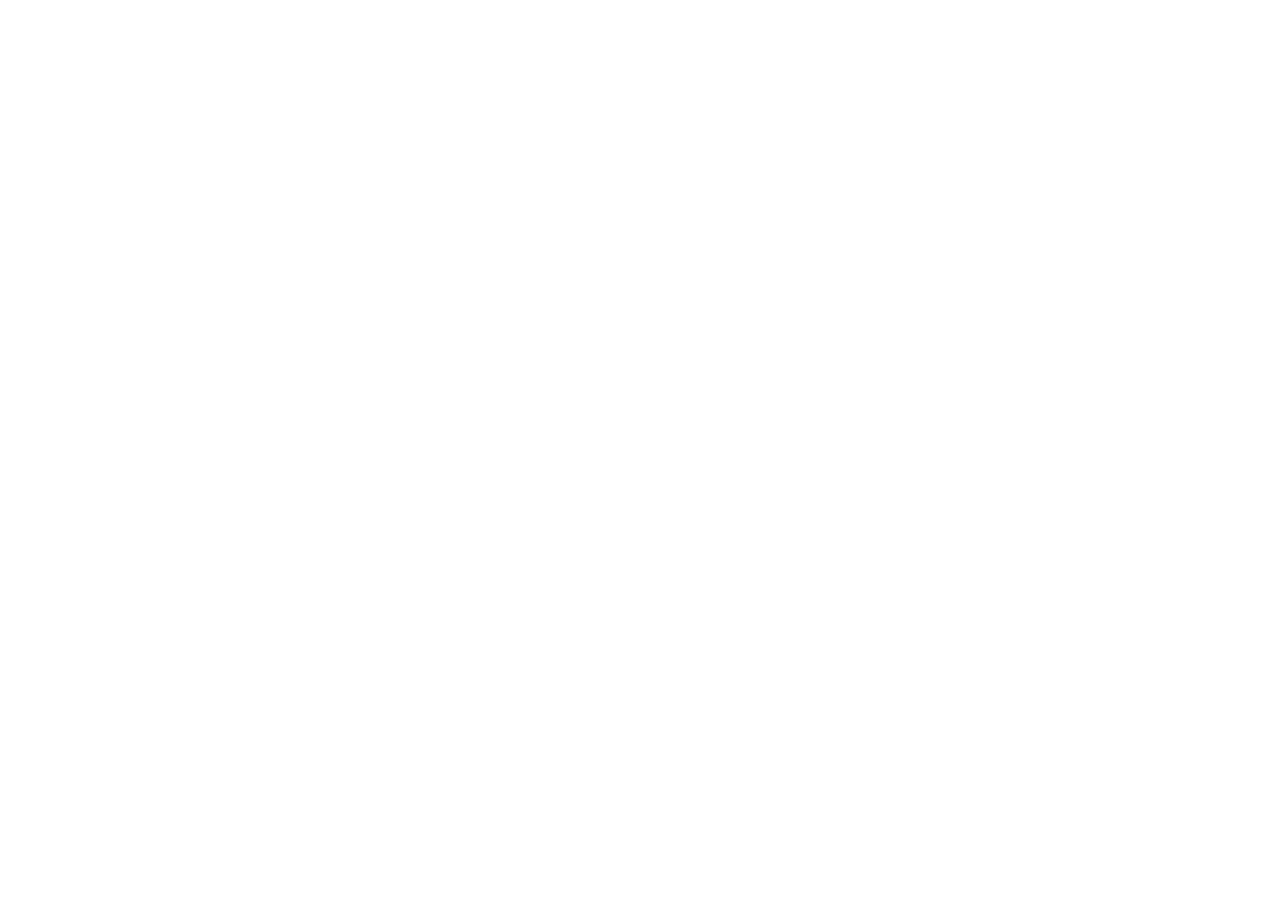
==== index.html @ 768422ad "created external css" ====
<!DOCTYPE html>
<html lang="en">
<head>
<meta charset="UTF-8">
<meta name="viewport" content="width=device-width, initial-scale=1.0">
<title>Portfolio Page: Your name here</title>
</head>
<body>

    <!-- Set up your page structure here -->


    <script src="https://cdn.jsdelivr.net/npm/typed.js@2.0.12"></script>
    <script>
        

    var options = {
        strings: ['I&apos;m &lt;Your Name Here!&gt;', 'Thanks for visiting!'],
        typeSpeed: 100,
        backSpeed:100,
        loop: false
    };
    var typed = new Typed('.typing', options);

    </script>
</body>
</html>
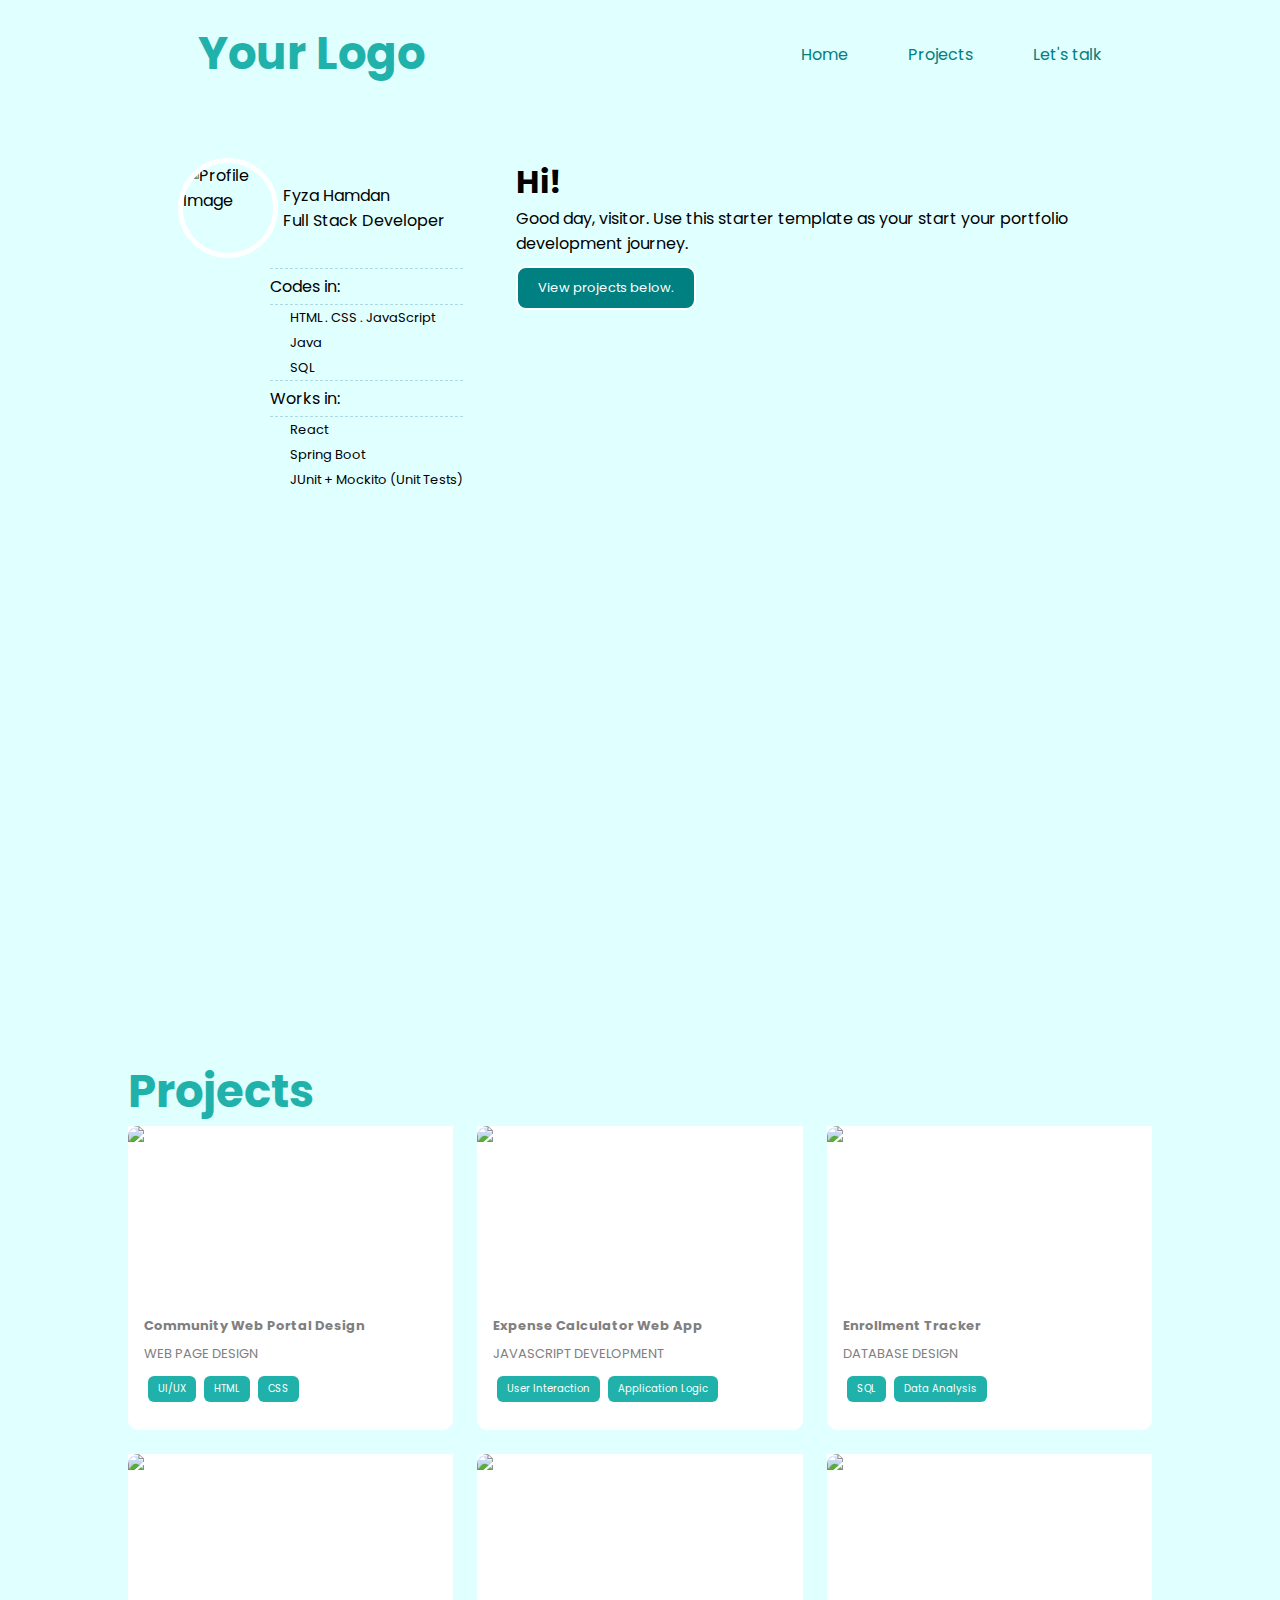
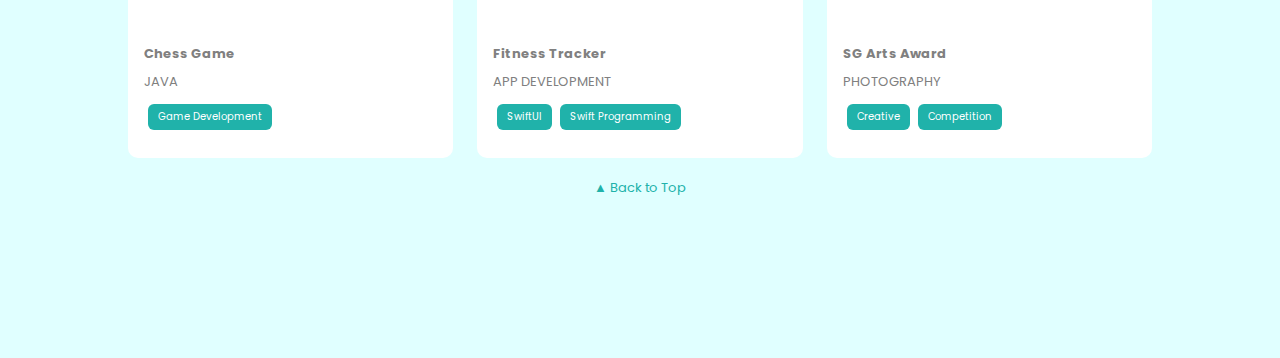
==== commit 7273ba46: "Updated external style" ====
--- a/index.html
+++ b/index.html
@@ -1,27 +1,155 @@
 <!DOCTYPE html>
 <html lang="en">
 <head>
-<meta charset="UTF-8">
-<meta name="viewport" content="width=device-width, initial-scale=1.0">
-<title>Portfolio Page: Your name here</title>
+    <meta charset="UTF-8">
+    <meta name="viewport" content="width=device-width, initial-scale=1.0">
+    <title>Portfolio Page: Fyza Hamdan</title>
+    <link rel="stylesheet" href="css/style.css">
+  
 </head>
 <body>
 
-    <!-- Set up your page structure here -->
+    <!-- Header Section -->
+    <a name="top"></a>
+    <div class="header">
+        <div class="logo">Your Logo</div>
+        <nav>
+            <ul>
+                <li><a href="#top">Home</a></li>
+                <li><a href="#projects">Projects</a></li>
+                <li><a href="#contact">Let's talk</a></li>
+            </ul>
+        </nav>
+    </div>
+
+    <!-- Main Section -->
+    <section id="mainsection">
+        <div class="left-div">
+            <div class="profilecontainer">
+                <img src="img/alex.png" class="rounded-image" alt="Profile Image">
+                <p>
+                    <span>Fyza Hamdan</span>
+                    <span>Full Stack Developer</span>
+                </p>
+            </div>
+
+            <div class="profiledetails">
+                <span class="subheader">Codes in:</span>
+                <ul>
+                    <li>HTML . CSS . JavaScript</li>
+                    <li>Java</li>
+                    <li>SQL</li>
+                </ul>
+                <span class="subheader">Works in:</span>
+                <ul>
+                    <li>React</li>
+                    <li>Spring Boot</li>
+                    <li>JUnit + Mockito (Unit Tests)</li>
+                </ul>
+            </div>
+        </div>
+
+        <div class="right-div">
+            <div class="text">
+                <h1>Hi! <span class="typing"></span></h1>
+                <p>Good day, visitor. Use this starter template as your start your portfolio development journey.</p>
+                <div class="linkcontainer">
+                    <a href="#projects">View projects below.</a>
+                </div>
+            </div>
+        </div>
+    </section>
+
+    <!-- Project Section -->
+    <a name="projects"></a>
+    <section id="projectsection">
+        <div class="sectiontitle">Projects</div>
+        <div class="showcasecontainer">
+            <!-- Project Cards -->
+
+            <!-- Project Card #1 -->
+            <div class="projectcard">
+                <a href="#">
+                    <img src="img/web-design.jpg" alt="Web Design">
+                    <h4>Community Web Portal Design</h4>
+                    <p class="scope">Web Page Design</p>
+                    <p><span>UI/UX</span><span>HTML</span><span>CSS</span></p>
+                </a>
+            </div>
+
+            <!-- Project Card #2 -->
+            <div class="projectcard">
+                <a href="#">
+                    <img src="img/mobile-app.jpg" alt="Mobile App">
+                    <h4>Expense Calculator Web App</h4>
+                    <p class="scope">JavaScript Development</p>
+                    <p><span>User Interaction</span><span>Application Logic</span></p>
+                </a>
+            </div>
+
+            <!-- Project card #3 -->
+        <div class="projectcard">
+            <a href="#">
+                <img src="img/data-tracking.jpg" alt="Add a description here">
+                <!-- Project name -->
+                <h4>Enrollment Tracker</h4>
+                <p class="scope">Database Design</p>
+                <p><span>SQL</span><span>Data Analysis</span></p>
+            </a>
+        </div>
+
+            <!-- Project card #4 -->
+        <div class="projectcard">
+            <a href="#">
+                <img src="img/chess.jpg" alt="Add a description here">
+                <!-- Project name -->
+                <h4>Chess Game</h4>
+                <p class="scope">Java</p>
+                <p><span>Game Development</span></p>
+            </a>
+        </div>
+
+            <!-- Project card #5 -->
+        <div class="projectcard">
+            <a href="#">
+                <img src="img/fitness-tracking.jpg" alt="Add a description here">
+                <!-- Project name -->
+                <h4>Fitness Tracker</h4>
+                <p class="scope">App Development</p>
+                <p><span>SwiftUI</span><span>Swift Programming</span></p>
+            </a>
+        </div>
 
 
-    <script src="https://cdn.jsdelivr.net/npm/typed.js@2.0.12"></script>
-    <script>
+            <!-- Project card #6 -->
+        <div class="projectcard">
+            <a href="#">
+                <img src="img/photography.jpg" alt="Add a description here">
+                <!-- Project name -->
+                <h4>SG Arts Award</h4>
+                <p class="scope">Photography</p>
+                <p><span>Creative</span><span>Competition</span></p>
+            </a>
+        </div>
         
+            <!-- Additional Project Cards here -->
+        </div>
+        <!-- Back to Top Button -->
+        <div class="top">
+            <a href="#top">&#x25B2; Back to Top</a>
+        </div>
+    </section>
 
+    <!-- Typed.js for Typing Animation -->
+<script src="https://cdn.jsdelivr.net/npm/typed.js@2.0.12"></script>
+<script>
     var options = {
-        strings: ['I&apos;m &lt;Your Name Here!&gt;', 'Thanks for visiting!'],
+        strings: ['Welcome To Fyza Portfolio.', 'Thanks For Visiting!'],
         typeSpeed: 100,
-        backSpeed:100,
-        loop: false
+        backSpeed: 50,
+        loop: true
     };
+
     var typed = new Typed('.typing', options);
+</script>
 
-    </script>
-</body>
-</html>--- a/css/style.css
+++ b/css/style.css
@@ -0,0 +1,211 @@
+
+@import url('https://fonts.googleapis.com/css2?family=Poppins:wght@400;500;600;700&display=swap');
+
+/* Reset CSS */
+* {
+    margin: 0;
+    padding: 0;
+    box-sizing: border-box;
+    font-family: 'Poppins', sans-serif;
+}
+
+/* Body Styles */
+html, body {
+    height: 100%;
+    margin: 0;
+    padding: 0;
+    background-color: lightcyan;
+}
+
+/* Header and Nav Styling */
+.header {
+    display: flex;
+    justify-content: space-between;
+    align-items: center;
+    padding: 20px 20px 70px 70px;
+    width: 80%;
+    margin: auto;
+}
+
+.sectiontitle, .logo {
+    font-size: 45px;
+    font-weight: 700;
+    color: lightseagreen;
+}
+
+nav ul {
+    display: flex;
+}
+
+nav ul li {
+    list-style-type: none;
+    margin-inline: 30px;
+}
+
+nav ul li a {
+    color: #008080;
+    text-decoration: none;
+}
+
+nav ul li a:hover {
+    color: #fdbd31;
+    transition: 0.3s;
+}
+
+/* Main Section Styling */
+#mainsection {
+    display: grid;
+    grid-template-columns: 1fr 2fr;
+    column-gap: 20px;
+    width: 80%;
+    margin: auto;
+    height: 100vh;
+}
+
+.left-div {
+    display: flex;
+    flex-direction: column;
+    align-items: end;
+}
+
+.right-div {
+    display: flex;
+    flex-direction: column;
+    align-items: end;
+    width: 90%;
+    margin: 0 auto;
+}
+
+/* Profile Container Styling */
+.profilecontainer {
+    display: flex;
+    align-items: center;
+    padding-left: 10px;
+    margin-bottom: 10px;
+    width: 300px;
+}
+
+.profilecontainer p span {
+    display: block;
+}
+
+.rounded-image {
+    width: 100px;
+    height: 100px;
+    border-radius: 50%;
+    margin: 0px 5px 0px 5px;
+    border: 5px solid white;
+}
+
+/* Profile Details Styling */
+.profiledetails ul li {
+    list-style: none;
+    font-size: small;
+    padding-left: 20px;
+    line-height: 25px;
+}
+
+.profiledetails .subheader {
+    display: block;
+    padding: 5px 0;
+    font-size: medium;
+    border-bottom: 1px dashed lightblue;
+    border-top: 1px dashed lightblue;
+}
+
+/* Link Container Styling */
+.linkcontainer {
+    display: flex;
+    margin-top: 10px;
+}
+
+.linkcontainer a {
+    padding: 10px 20px;
+    font-size: small;
+    background: #008080;
+    color: #fff;
+    border: 2px solid #fff;
+    border-radius: 10px;
+    cursor: pointer;
+    text-decoration: none;
+}
+
+/* Project Section Styling */
+#projectsection {
+    width: 80%;
+    margin: auto;
+    height: 100vh;
+}
+
+.showcasecontainer {
+    display: grid;
+    grid-template-columns: repeat(3, 1fr);
+    gap: 24px;
+}
+
+.projectcard {
+    font-size: small;
+    background-color: #fff;
+    border-bottom-left-radius: 10px;
+    border-bottom-right-radius: 10px;
+    padding-bottom: 24px;
+}
+
+.projectcard h4, .projectcard p {
+    padding-left: 16px;
+}
+
+.projectcard img {
+    display: block;
+    width: 100%;
+    height: 180px;
+    border-top-left-radius: 10px;
+    border-top-right-radius: 10px;
+    margin-bottom: 10px;
+    background-size: cover;
+    background-position: center;
+    background-image: url("img/imgplaceholder.png");
+    text-indent: -9999px;
+}
+
+.projectcard .scope {
+    text-transform: uppercase;
+    padding-top: 8px;
+    padding-bottom: 8px;
+}
+
+.projectcard:hover {
+    transition: 0.45s ease-out;
+    transform: scale(1.05);
+}
+
+.projectcard a {
+    text-decoration: none;
+    color: #808080;
+    transform: scale(1.0);
+}
+
+.projectcard span {
+    display: inline-block;
+    font-size: x-small;
+    border-radius: 6px;
+    margin: 4px;
+    background-color: #20b2aa;
+    padding: 5px 10px;
+    color: #fff;
+    white-space: nowrap;
+}
+
+/* Back to Top Button */
+.top {
+    display: flex;
+    justify-content: center;
+    align-items: center;
+}
+
+.top a {
+    margin-top: 20px;
+    text-decoration: none;
+    color: lightseagreen;
+    font-size: small;
+}
